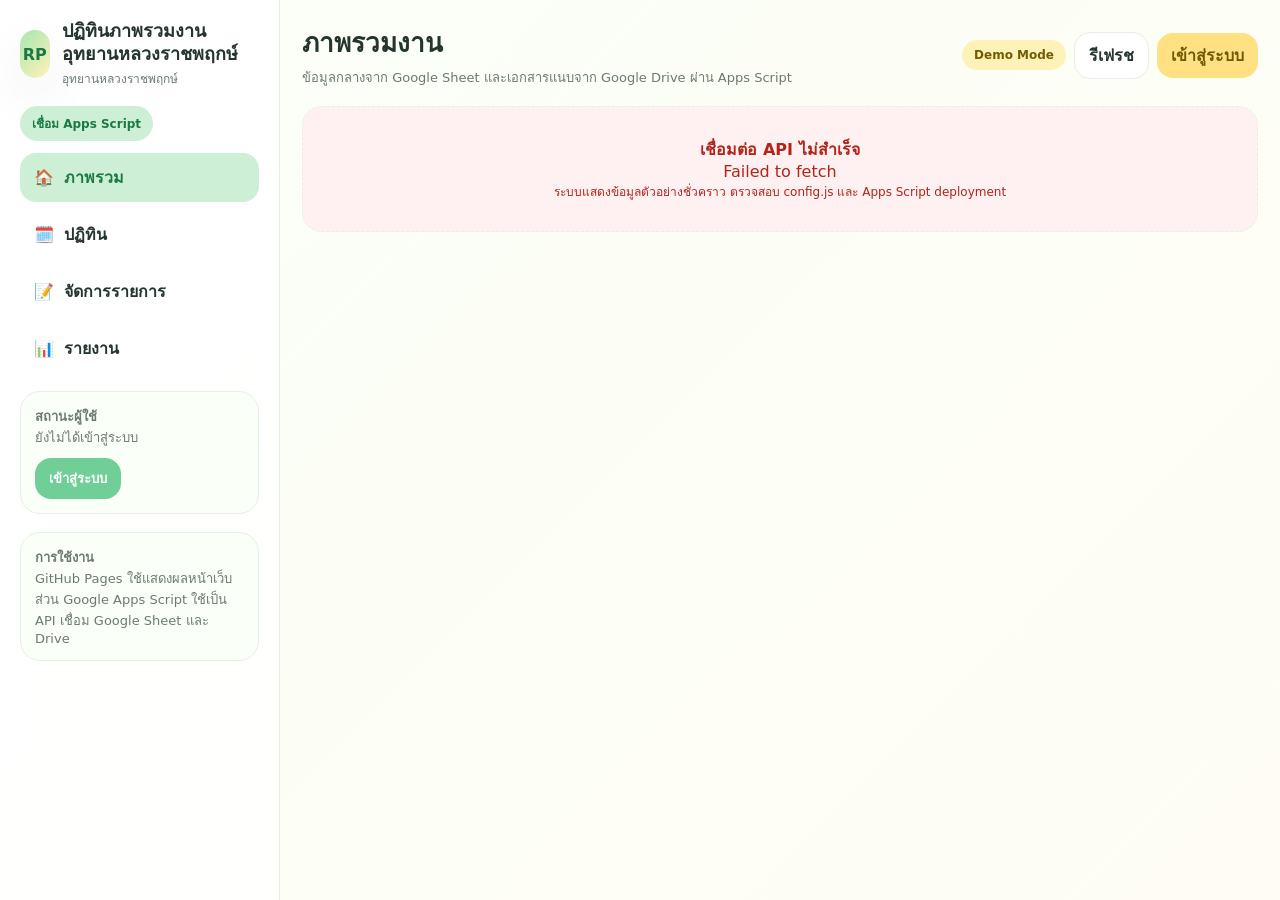
==== index.html @ 95524512 "Add files via upload Upload calendar website files" ====
<!doctype html>
<html lang="th">
<head>
  <meta charset="utf-8">
  <meta name="viewport" content="width=device-width, initial-scale=1">
  <meta name="description" content="ระบบปฏิทินภาพรวมงาน เชื่อมต่อ Google Sheet และ Google Drive ผ่าน Apps Script">
  <title>ปฏิทินภาพรวมงานอุทยานหลวงราชพฤกษ์</title>
  <script src="./config.js"></script>
  <link rel="stylesheet" href="./styles.css">
</head>
<body data-initial-view="dashboard">
  <div id="app"></div>
  <script src="./app.js"></script>
</body>
</html>
---- styles.css ----
:root{
  --bg:#FFFFFF;--bg-soft:#FAFFF8;--bg-warm:#FFFDF3;--green-1:#CDEFD6;--green-2:#A8E6B1;--green-3:#6FCF97;--yellow-1:#FFF2B8;--yellow-2:#FFE082;--yellow-3:#F2C94C;--text:#24352F;--muted:#6B7A72;--border:#E4EFE7;--danger:#B42318;--danger-bg:#FFF1F1;--shadow:0 18px 50px rgba(36,53,47,.08);--radius:22px
}
*{box-sizing:border-box}body{margin:0;font-family:system-ui,-apple-system,BlinkMacSystemFont,"Segoe UI",sans-serif;background:linear-gradient(135deg,var(--bg-soft),var(--bg-warm));color:var(--text)}button,input,select,textarea{font:inherit}button{cursor:pointer}.app-shell{min-height:100vh;display:grid;grid-template-columns:280px 1fr}.sidebar{position:sticky;top:0;height:100vh;padding:20px;background:rgba(255,255,255,.9);backdrop-filter:blur(12px);border-right:1px solid var(--border);overflow:auto}.brand{display:flex;gap:12px;align-items:center;margin-bottom:18px}.brand-mark{width:48px;height:48px;border-radius:18px;background:linear-gradient(135deg,var(--green-2),var(--yellow-1));display:grid;place-items:center;font-weight:900;color:#1B7A42;box-shadow:var(--shadow)}.brand h1{font-size:18px;line-height:1.25;margin:0}.brand p{font-size:12px;color:var(--muted);margin:4px 0 0}.nav{display:grid;gap:8px}.nav button{border:0;background:transparent;color:var(--text);text-align:left;padding:12px 14px;border-radius:16px;font-weight:800;display:flex;align-items:center;gap:10px}.nav button.active,.nav button:hover{background:var(--green-1);color:#1B7A42}.sidebar-card{margin-top:18px;padding:14px;border:1px solid var(--border);border-radius:20px;background:var(--bg-soft);font-size:13px;color:var(--muted)}.main{padding:22px;min-width:0}.topbar{display:flex;align-items:center;justify-content:space-between;gap:14px;margin-bottom:18px}.topbar h2{margin:0;font-size:26px}.topbar p{margin:4px 0 0;color:var(--muted);font-size:13px}.actions{display:flex;align-items:center;gap:8px;flex-wrap:wrap}.badge{display:inline-flex;align-items:center;gap:6px;border-radius:999px;padding:8px 12px;font-size:12px;font-weight:900}.badge.demo{background:var(--yellow-1);color:#745B00}.badge.api{background:var(--green-1);color:#1B7A42}.btn{border:0;border-radius:16px;padding:10px 14px;font-weight:900;background:var(--green-3);color:white}.btn:hover{opacity:.9}.btn.secondary{background:white;color:var(--text);border:1px solid var(--border)}.btn.warning{background:var(--yellow-2);color:#725900}.btn.danger{background:var(--danger-bg);color:var(--danger)}.btn:disabled{opacity:.55;cursor:not-allowed}.grid{display:grid;gap:14px}.grid.cards{grid-template-columns:repeat(4,minmax(0,1fr))}.card{background:white;border:1px solid var(--border);border-radius:var(--radius);box-shadow:var(--shadow);padding:18px}.metric .label{font-size:13px;font-weight:900;color:var(--muted)}.metric .value{font-size:34px;font-weight:1000;margin-top:8px}.section-title{display:flex;align-items:center;justify-content:space-between;gap:10px;margin:20px 0 12px}.section-title h3{margin:0;font-size:20px}.toolbar{display:flex;gap:10px;flex-wrap:wrap;margin-bottom:14px}.input,.select,.textarea{width:100%;border:1px solid var(--border);background:white;border-radius:16px;padding:11px 13px;outline:none;color:var(--text)}.input:focus,.select:focus,.textarea:focus{border-color:var(--green-3);box-shadow:0 0 0 3px rgba(111,207,151,.14)}.textarea{min-height:92px;resize:vertical}.form-grid{display:grid;grid-template-columns:repeat(2,minmax(0,1fr));gap:12px}.field label{display:block;font-size:13px;font-weight:900;margin-bottom:6px}.table-wrap{overflow:auto;border:1px solid var(--border);border-radius:20px;background:white}.table{width:100%;border-collapse:collapse;min-width:820px}.table th,.table td{padding:12px 14px;text-align:left;border-bottom:1px solid var(--border);vertical-align:top}.table th{font-size:12px;color:var(--muted);background:var(--bg-soft)}.table tr:hover td{background:#fbfffb}.status{display:inline-block;border-radius:999px;padding:5px 9px;font-size:12px;font-weight:900}.status.ok{background:var(--green-1);color:#1B7A42}.status.cancel{background:var(--danger-bg);color:var(--danger)}.status.done{background:#F1F5F9;color:#334155}.status.draft{background:var(--yellow-1);color:#725900}.event-list{display:grid;gap:10px}.event-item{border:1px solid var(--border);border-radius:18px;background:var(--bg-soft);padding:14px;text-align:left}.event-item h4{margin:4px 0 6px;font-size:16px}.event-meta{color:var(--muted);font-size:12px;line-height:1.5}.calendar-head{display:flex;justify-content:space-between;align-items:center;margin-bottom:12px}.calendar-grid{display:grid;grid-template-columns:repeat(7,minmax(0,1fr));gap:8px}.day-name{text-align:center;font-size:12px;font-weight:900;color:var(--muted);padding:8px}.day{min-height:112px;border:1px solid var(--border);background:white;border-radius:16px;padding:8px;overflow:hidden}.day.off{opacity:.45;background:#fbfbfb}.day.today{outline:3px solid var(--green-2)}.day-num{font-size:12px;font-weight:900;color:var(--muted)}.chip{display:block;width:100%;margin-top:5px;border:0;border-radius:10px;background:var(--green-1);color:#1B7A42;text-align:left;padding:5px 7px;font-size:11px;font-weight:800;white-space:nowrap;overflow:hidden;text-overflow:ellipsis}.chip.cancel{background:var(--danger-bg);color:var(--danger)}.modal-backdrop{position:fixed;inset:0;background:rgba(0,0,0,.42);display:grid;place-items:center;padding:16px;z-index:50}.modal{width:min(760px,100%);max-height:92vh;overflow:auto;background:white;border-radius:26px;box-shadow:0 30px 90px rgba(0,0,0,.25);padding:22px}.modal-head{display:flex;justify-content:space-between;gap:12px;align-items:flex-start}.close{border:0;background:var(--bg-soft);border-radius:14px;width:40px;height:40px;font-weight:1000}.detail-grid{display:grid;grid-template-columns:repeat(2,minmax(0,1fr));gap:10px;margin-top:14px}.detail-box{background:var(--bg-soft);border-radius:18px;padding:12px}.detail-box b{display:block;font-size:12px;color:var(--muted);margin-bottom:4px}.attachment-row{display:flex;align-items:center;justify-content:space-between;gap:10px;padding:10px 0;border-bottom:1px solid var(--border)}.attachment-row:last-child{border-bottom:0}.login-box{max-width:460px;margin:auto}.empty,.loading,.error{border:1px dashed var(--border);border-radius:20px;padding:30px;text-align:center;color:var(--muted);background:white}.error{color:var(--danger);background:var(--danger-bg)}.summary-bars{display:grid;gap:10px}.bar-row{display:grid;grid-template-columns:130px 1fr 50px;align-items:center;gap:10px;font-size:13px}.bar{height:12px;border-radius:999px;background:var(--bg-soft);overflow:hidden}.bar i{display:block;height:100%;background:var(--green-2);border-radius:999px}.mobile-menu{display:none}.muted{color:var(--muted)}.small{font-size:12px}.nowrap{white-space:nowrap}.hidden{display:none!important}
@media(max-width:920px){.app-shell{grid-template-columns:1fr}.sidebar{position:relative;height:auto;border-right:0;border-bottom:1px solid var(--border)}.mobile-menu{display:inline-flex}.grid.cards{grid-template-columns:repeat(2,minmax(0,1fr))}.form-grid,.detail-grid{grid-template-columns:1fr}.topbar{align-items:flex-start;flex-direction:column}.calendar-grid{gap:5px}.day{min-height:88px;border-radius:12px}.sidebar.collapsed .nav,.sidebar.collapsed .sidebar-card{display:none}}
@media(max-width:560px){.main{padding:14px}.sidebar{padding:14px}.grid.cards{grid-template-columns:1fr}.calendar-grid{grid-template-columns:1fr}.day-name{display:none}.day{min-height:auto}.day.off{display:none}.bar-row{grid-template-columns:95px 1fr 36px}.modal{padding:16px}.table{min-width:680px}}
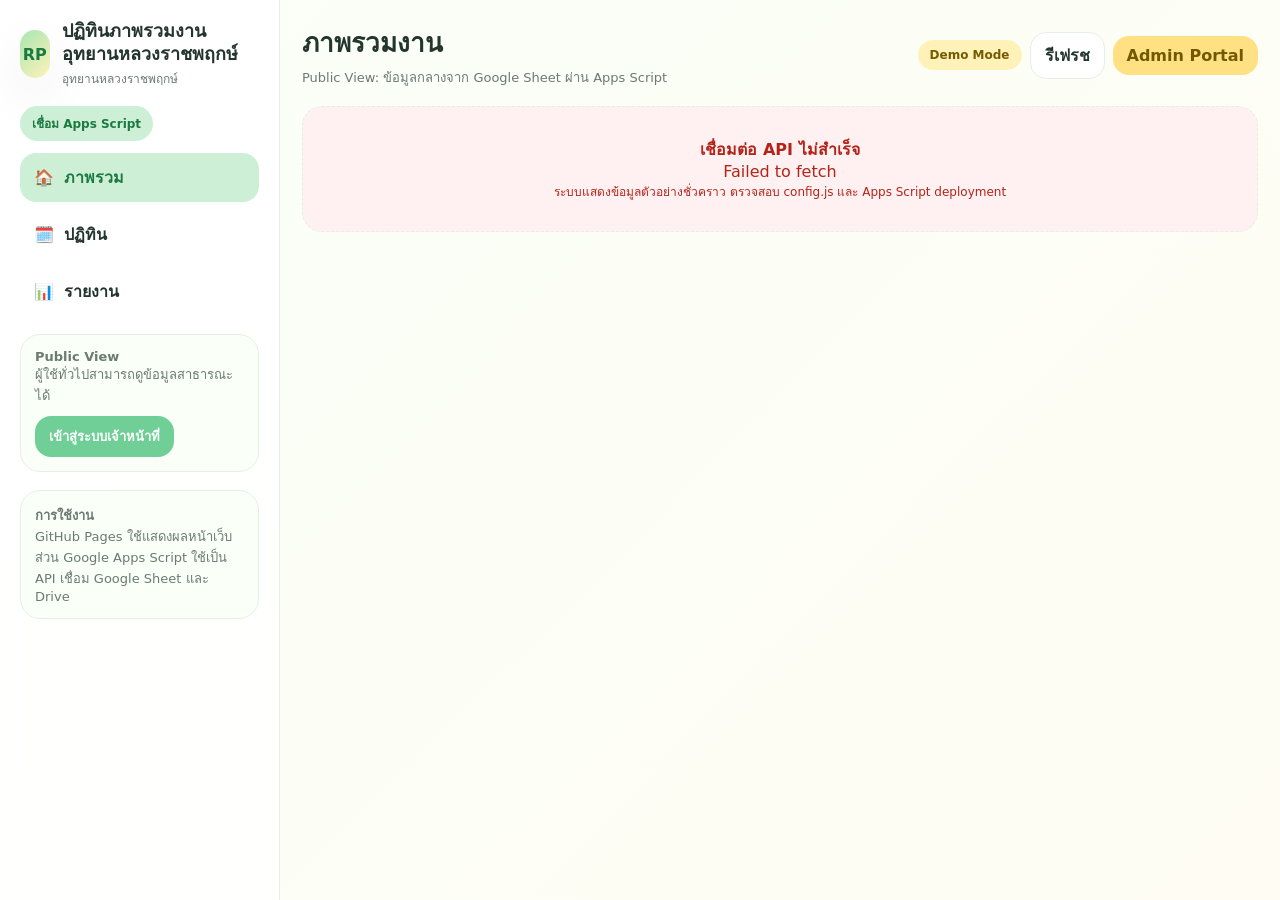
==== commit 93e1abca: "Public / Admin + หน้า Login ทางการ 1.แยก Public กับ Admin ออกจากกัน 2.หน้า Public ไม่ต้อง Login 3." ====
--- a/index.html
+++ b/index.html
@@ -8,7 +8,7 @@
   <script src="./config.js"></script>
   <link rel="stylesheet" href="./styles.css">
 </head>
-<body data-initial-view="dashboard">
+<body data-app-mode="public" data-initial-view="dashboard">
   <div id="app"></div>
   <script src="./app.js"></script>
 </body>
--- a/styles.css
+++ b/styles.css
@@ -4,3 +4,25 @@
 *{box-sizing:border-box}body{margin:0;font-family:system-ui,-apple-system,BlinkMacSystemFont,"Segoe UI",sans-serif;background:linear-gradient(135deg,var(--bg-soft),var(--bg-warm));color:var(--text)}button,input,select,textarea{font:inherit}button{cursor:pointer}.app-shell{min-height:100vh;display:grid;grid-template-columns:280px 1fr}.sidebar{position:sticky;top:0;height:100vh;padding:20px;background:rgba(255,255,255,.9);backdrop-filter:blur(12px);border-right:1px solid var(--border);overflow:auto}.brand{display:flex;gap:12px;align-items:center;margin-bottom:18px}.brand-mark{width:48px;height:48px;border-radius:18px;background:linear-gradient(135deg,var(--green-2),var(--yellow-1));display:grid;place-items:center;font-weight:900;color:#1B7A42;box-shadow:var(--shadow)}.brand h1{font-size:18px;line-height:1.25;margin:0}.brand p{font-size:12px;color:var(--muted);margin:4px 0 0}.nav{display:grid;gap:8px}.nav button{border:0;background:transparent;color:var(--text);text-align:left;padding:12px 14px;border-radius:16px;font-weight:800;display:flex;align-items:center;gap:10px}.nav button.active,.nav button:hover{background:var(--green-1);color:#1B7A42}.sidebar-card{margin-top:18px;padding:14px;border:1px solid var(--border);border-radius:20px;background:var(--bg-soft);font-size:13px;color:var(--muted)}.main{padding:22px;min-width:0}.topbar{display:flex;align-items:center;justify-content:space-between;gap:14px;margin-bottom:18px}.topbar h2{margin:0;font-size:26px}.topbar p{margin:4px 0 0;color:var(--muted);font-size:13px}.actions{display:flex;align-items:center;gap:8px;flex-wrap:wrap}.badge{display:inline-flex;align-items:center;gap:6px;border-radius:999px;padding:8px 12px;font-size:12px;font-weight:900}.badge.demo{background:var(--yellow-1);color:#745B00}.badge.api{background:var(--green-1);color:#1B7A42}.btn{border:0;border-radius:16px;padding:10px 14px;font-weight:900;background:var(--green-3);color:white}.btn:hover{opacity:.9}.btn.secondary{background:white;color:var(--text);border:1px solid var(--border)}.btn.warning{background:var(--yellow-2);color:#725900}.btn.danger{background:var(--danger-bg);color:var(--danger)}.btn:disabled{opacity:.55;cursor:not-allowed}.grid{display:grid;gap:14px}.grid.cards{grid-template-columns:repeat(4,minmax(0,1fr))}.card{background:white;border:1px solid var(--border);border-radius:var(--radius);box-shadow:var(--shadow);padding:18px}.metric .label{font-size:13px;font-weight:900;color:var(--muted)}.metric .value{font-size:34px;font-weight:1000;margin-top:8px}.section-title{display:flex;align-items:center;justify-content:space-between;gap:10px;margin:20px 0 12px}.section-title h3{margin:0;font-size:20px}.toolbar{display:flex;gap:10px;flex-wrap:wrap;margin-bottom:14px}.input,.select,.textarea{width:100%;border:1px solid var(--border);background:white;border-radius:16px;padding:11px 13px;outline:none;color:var(--text)}.input:focus,.select:focus,.textarea:focus{border-color:var(--green-3);box-shadow:0 0 0 3px rgba(111,207,151,.14)}.textarea{min-height:92px;resize:vertical}.form-grid{display:grid;grid-template-columns:repeat(2,minmax(0,1fr));gap:12px}.field label{display:block;font-size:13px;font-weight:900;margin-bottom:6px}.table-wrap{overflow:auto;border:1px solid var(--border);border-radius:20px;background:white}.table{width:100%;border-collapse:collapse;min-width:820px}.table th,.table td{padding:12px 14px;text-align:left;border-bottom:1px solid var(--border);vertical-align:top}.table th{font-size:12px;color:var(--muted);background:var(--bg-soft)}.table tr:hover td{background:#fbfffb}.status{display:inline-block;border-radius:999px;padding:5px 9px;font-size:12px;font-weight:900}.status.ok{background:var(--green-1);color:#1B7A42}.status.cancel{background:var(--danger-bg);color:var(--danger)}.status.done{background:#F1F5F9;color:#334155}.status.draft{background:var(--yellow-1);color:#725900}.event-list{display:grid;gap:10px}.event-item{border:1px solid var(--border);border-radius:18px;background:var(--bg-soft);padding:14px;text-align:left}.event-item h4{margin:4px 0 6px;font-size:16px}.event-meta{color:var(--muted);font-size:12px;line-height:1.5}.calendar-head{display:flex;justify-content:space-between;align-items:center;margin-bottom:12px}.calendar-grid{display:grid;grid-template-columns:repeat(7,minmax(0,1fr));gap:8px}.day-name{text-align:center;font-size:12px;font-weight:900;color:var(--muted);padding:8px}.day{min-height:112px;border:1px solid var(--border);background:white;border-radius:16px;padding:8px;overflow:hidden}.day.off{opacity:.45;background:#fbfbfb}.day.today{outline:3px solid var(--green-2)}.day-num{font-size:12px;font-weight:900;color:var(--muted)}.chip{display:block;width:100%;margin-top:5px;border:0;border-radius:10px;background:var(--green-1);color:#1B7A42;text-align:left;padding:5px 7px;font-size:11px;font-weight:800;white-space:nowrap;overflow:hidden;text-overflow:ellipsis}.chip.cancel{background:var(--danger-bg);color:var(--danger)}.modal-backdrop{position:fixed;inset:0;background:rgba(0,0,0,.42);display:grid;place-items:center;padding:16px;z-index:50}.modal{width:min(760px,100%);max-height:92vh;overflow:auto;background:white;border-radius:26px;box-shadow:0 30px 90px rgba(0,0,0,.25);padding:22px}.modal-head{display:flex;justify-content:space-between;gap:12px;align-items:flex-start}.close{border:0;background:var(--bg-soft);border-radius:14px;width:40px;height:40px;font-weight:1000}.detail-grid{display:grid;grid-template-columns:repeat(2,minmax(0,1fr));gap:10px;margin-top:14px}.detail-box{background:var(--bg-soft);border-radius:18px;padding:12px}.detail-box b{display:block;font-size:12px;color:var(--muted);margin-bottom:4px}.attachment-row{display:flex;align-items:center;justify-content:space-between;gap:10px;padding:10px 0;border-bottom:1px solid var(--border)}.attachment-row:last-child{border-bottom:0}.login-box{max-width:460px;margin:auto}.empty,.loading,.error{border:1px dashed var(--border);border-radius:20px;padding:30px;text-align:center;color:var(--muted);background:white}.error{color:var(--danger);background:var(--danger-bg)}.summary-bars{display:grid;gap:10px}.bar-row{display:grid;grid-template-columns:130px 1fr 50px;align-items:center;gap:10px;font-size:13px}.bar{height:12px;border-radius:999px;background:var(--bg-soft);overflow:hidden}.bar i{display:block;height:100%;background:var(--green-2);border-radius:999px}.mobile-menu{display:none}.muted{color:var(--muted)}.small{font-size:12px}.nowrap{white-space:nowrap}.hidden{display:none!important}
 @media(max-width:920px){.app-shell{grid-template-columns:1fr}.sidebar{position:relative;height:auto;border-right:0;border-bottom:1px solid var(--border)}.mobile-menu{display:inline-flex}.grid.cards{grid-template-columns:repeat(2,minmax(0,1fr))}.form-grid,.detail-grid{grid-template-columns:1fr}.topbar{align-items:flex-start;flex-direction:column}.calendar-grid{gap:5px}.day{min-height:88px;border-radius:12px}.sidebar.collapsed .nav,.sidebar.collapsed .sidebar-card{display:none}}
 @media(max-width:560px){.main{padding:14px}.sidebar{padding:14px}.grid.cards{grid-template-columns:1fr}.calendar-grid{grid-template-columns:1fr}.day-name{display:none}.day{min-height:auto}.day.off{display:none}.bar-row{grid-template-columns:95px 1fr 36px}.modal{padding:16px}.table{min-width:680px}}
+
+
+/* Official Admin Login */
+.admin-login-layout{min-height:100vh;display:grid;grid-template-columns:1fr 1fr;background:#fff;color:var(--text)}
+.admin-login-panel{position:relative;min-height:100vh;display:flex;align-items:center;justify-content:center;padding:48px 28px;overflow:hidden}
+.admin-login-panel-form{background:#fff}
+.admin-login-back{position:absolute;top:56px;left:26%;transform:translateX(-50%);display:inline-flex;gap:6px;align-items:center;text-decoration:none;color:#2E7D54;font-size:14px;font-weight:900}
+.admin-login-card{width:min(480px,100%)}
+.text-center{text-align:center}.mb-2{margin-bottom:18px}.text-muted{color:var(--muted)}.text-small{font-size:13px}.mt-1{margin-top:14px}
+.admin-login-eyebrow{display:inline-flex;align-items:center;justify-content:center;padding:8px 14px;border-radius:999px;background:#DDF5E8;color:#2E7D54;font-size:12px;font-weight:900;margin-bottom:16px}
+.admin-login-portal-card h1{margin:0 0 10px;font-size:28px;line-height:1.25;color:#2E7D54}
+.admin-login-form{display:grid;gap:16px;margin-top:22px}.form-group label{display:block;font-weight:900;font-size:14px;margin-bottom:8px;color:var(--text)}
+.form-control{width:100%;border:1px solid #DDE8E1;background:#fff;border-radius:12px;padding:13px 14px;outline:none;color:var(--text);font:inherit}
+.form-control:focus{border-color:var(--green-3);box-shadow:0 0 0 4px rgba(111,207,151,.16)}
+.btn-block{width:100%;border-radius:12px;padding:14px 16px}.btn-primary{background:#74D19E;color:white;border:0}
+.admin-login-footer{text-align:center;margin-top:20px}.admin-login-footer-note{font-size:13px;color:var(--muted);margin:0}.alert{border-radius:14px;padding:12px 14px;font-size:13px}.alert-danger{background:var(--danger-bg);color:var(--danger);border:1px solid #FECACA}
+.admin-login-panel-brand{background:radial-gradient(circle at 65% 28%,rgba(111,207,151,.22),transparent 24%),linear-gradient(135deg,#0E3A30,#123F35 50%,#0A2E27);color:white}
+.admin-login-brand-grid{position:absolute;inset:0;opacity:.16;background-image:linear-gradient(rgba(255,255,255,.28) 1px,transparent 1px),linear-gradient(90deg,rgba(255,255,255,.28) 1px,transparent 1px);background-size:86px 86px}
+.admin-login-brand-card{position:relative;text-align:center;z-index:1}.admin-login-brand-mark{width:56px;height:56px;border-radius:18px;margin:0 auto 24px;background:#74D19E;display:flex;align-items:flex-end;justify-content:center;gap:5px;padding:12px;box-shadow:0 18px 50px rgba(0,0,0,.18)}
+.admin-login-brand-mark span{display:block;width:7px;background:white;border-radius:999px}.admin-login-brand-mark span:nth-child(1){height:19px}.admin-login-brand-mark span:nth-child(2){height:29px}.admin-login-brand-mark span:nth-child(3){height:23px}
+.admin-login-brand-card h2{margin:0;font-size:34px;line-height:1.2}.admin-login-brand-card p{margin:18px 0 20px;color:rgba(255,255,255,.82)}.admin-login-brand-chip{display:inline-flex;border:1px solid rgba(255,255,255,.22);background:rgba(255,255,255,.12);border-radius:999px;padding:10px 18px;font-weight:900;font-size:13px}
+@media(max-width:920px){.admin-login-layout{grid-template-columns:1fr}.admin-login-panel-brand{display:none}.admin-login-panel{padding:76px 20px 40px}.admin-login-back{left:20px;top:28px;transform:none}.admin-login-portal-card h1{font-size:24px}}
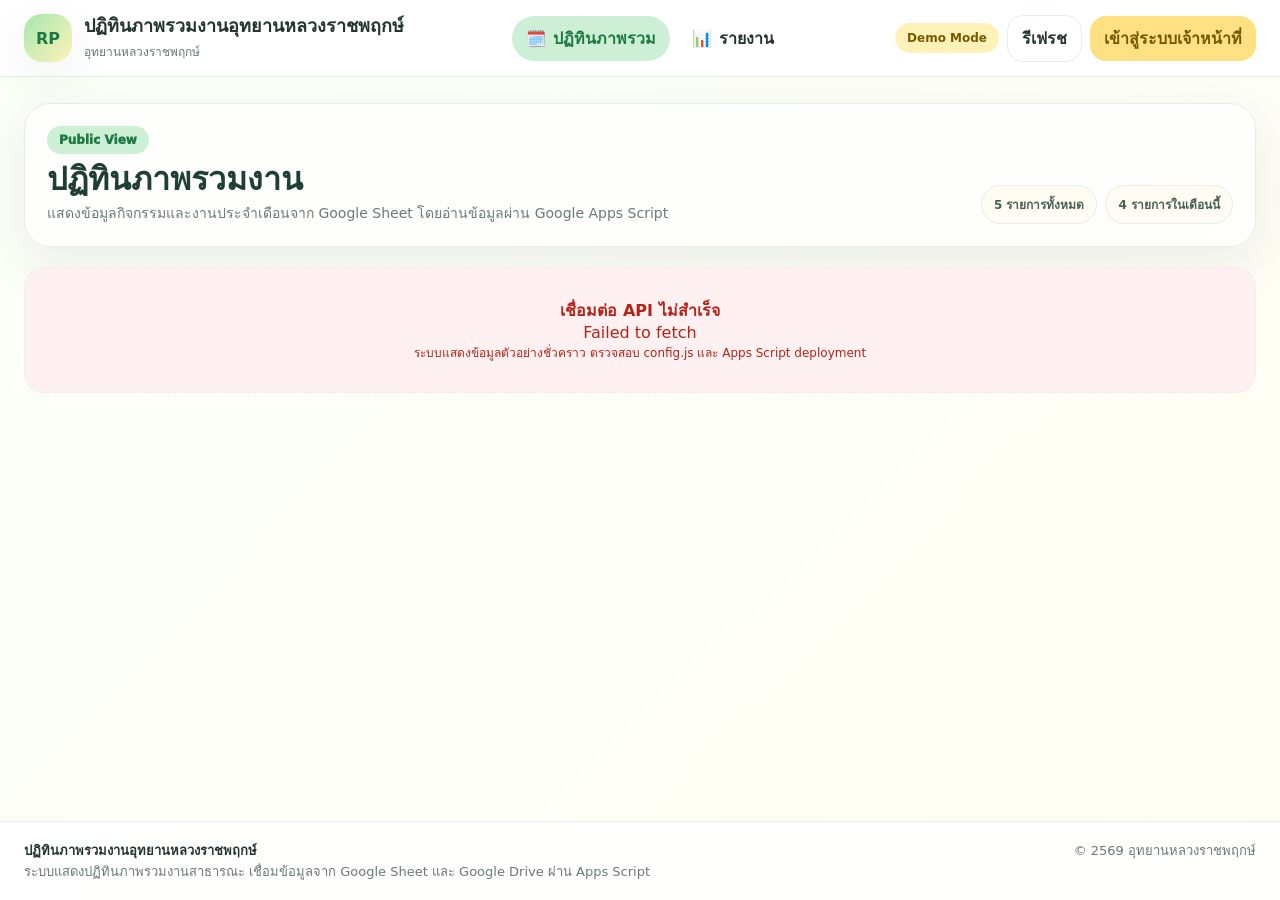
==== commit d32afaf1: "Public View หน้า Public View ไม่มี Side Menu ของ Admin แล้ว หน้า Public ใช้ Header ด้านบนแทน Sideba" ====
--- a/index.html
+++ b/index.html
@@ -8,7 +8,7 @@
   <script src="./config.js"></script>
   <link rel="stylesheet" href="./styles.css">
 </head>
-<body data-app-mode="public" data-initial-view="dashboard">
+<body data-app-mode="public" data-initial-view="calendar">
   <div id="app"></div>
   <script src="./app.js"></script>
 </body>
--- a/styles.css
+++ b/styles.css
@@ -26,3 +26,20 @@
 .admin-login-brand-mark span{display:block;width:7px;background:white;border-radius:999px}.admin-login-brand-mark span:nth-child(1){height:19px}.admin-login-brand-mark span:nth-child(2){height:29px}.admin-login-brand-mark span:nth-child(3){height:23px}
 .admin-login-brand-card h2{margin:0;font-size:34px;line-height:1.2}.admin-login-brand-card p{margin:18px 0 20px;color:rgba(255,255,255,.82)}.admin-login-brand-chip{display:inline-flex;border:1px solid rgba(255,255,255,.22);background:rgba(255,255,255,.12);border-radius:999px;padding:10px 18px;font-weight:900;font-size:13px}
 @media(max-width:920px){.admin-login-layout{grid-template-columns:1fr}.admin-login-panel-brand{display:none}.admin-login-panel{padding:76px 20px 40px}.admin-login-back{left:20px;top:28px;transform:none}.admin-login-portal-card h1{font-size:24px}}
+
+/* Public view header / footer / 60:40 calendar layout */
+.public-page{min-height:100vh;display:flex;flex-direction:column;background:linear-gradient(135deg,var(--bg-soft),var(--bg-warm))}
+.site-header{position:sticky;top:0;z-index:20;background:rgba(255,255,255,.92);backdrop-filter:blur(14px);border-bottom:1px solid var(--border)}
+.site-header-inner{max-width:1440px;margin:0 auto;padding:14px 24px;display:flex;align-items:center;justify-content:space-between;gap:18px}
+.brand-public{border:0;background:transparent;padding:0;margin:0;text-align:left;display:flex;gap:12px;align-items:center;color:var(--text);cursor:pointer;min-width:260px}
+.public-nav{display:flex;align-items:center;justify-content:center;gap:8px;flex:1}
+.public-nav button{border:0;background:transparent;color:var(--text);padding:10px 14px;border-radius:999px;font-weight:900;display:flex;align-items:center;gap:7px}
+.public-nav button.active,.public-nav button:hover{background:var(--green-1);color:#1B7A42}
+.public-header-actions{display:flex;align-items:center;justify-content:flex-end;gap:8px;flex-wrap:wrap}
+.public-main{width:100%;max-width:1440px;margin:0 auto;padding:26px 24px 36px;flex:1}
+.public-hero{display:flex;align-items:flex-end;justify-content:space-between;gap:18px;margin-bottom:20px;padding:22px;border:1px solid var(--border);border-radius:26px;background:rgba(255,255,255,.76);box-shadow:var(--shadow)}
+.public-hero h2{margin:6px 0 4px;font-size:32px;line-height:1.2;color:#1f3f35}
+.public-hero p{margin:0;color:var(--muted);font-size:14px}.eyebrow{display:inline-flex;border-radius:999px;padding:7px 12px;background:var(--green-1);color:#1B7A42;font-size:12px;font-weight:1000}.public-hero-summary{display:flex;gap:8px;flex-wrap:wrap;justify-content:flex-end}.public-hero-summary span{border-radius:999px;background:var(--bg-warm);border:1px solid var(--border);padding:9px 12px;font-size:12px;font-weight:900;color:#476055}
+.public-calendar-layout{display:grid;grid-template-columns:minmax(0,60fr) minmax(340px,40fr);gap:18px;align-items:start}.calendar-card,.month-list-card{min-width:0}.month-list{display:grid;gap:10px;max-height:calc(100vh - 330px);min-height:420px;overflow:auto;padding-right:2px}.month-list-item{width:100%;display:grid;grid-template-columns:58px minmax(0,1fr) auto;gap:12px;align-items:center;border:1px solid var(--border);background:var(--bg-soft);border-radius:18px;padding:12px;text-align:left;color:var(--text)}.month-list-item:hover{border-color:var(--green-2);box-shadow:0 12px 30px rgba(36,53,47,.08);background:#fff}.month-list-date{width:54px;height:54px;border-radius:16px;background:white;border:1px solid var(--border);display:grid;place-items:center;align-content:center;color:#1B7A42}.month-list-date b{font-size:20px;line-height:1}.month-list-date span{font-size:11px;font-weight:900;color:var(--muted)}.month-list-title{font-weight:1000;line-height:1.35;margin-bottom:4px}.month-list-body{min-width:0}.site-footer{margin-top:auto;border-top:1px solid var(--border);background:rgba(255,255,255,.86)}.site-footer-inner{max-width:1440px;margin:0 auto;padding:18px 24px;display:flex;justify-content:space-between;gap:14px;color:var(--muted);font-size:13px}.site-footer b{color:var(--text)}.footer-meta{text-align:right;white-space:nowrap}
+@media(max-width:1100px){.site-header-inner{align-items:flex-start;flex-direction:column}.brand-public{min-width:0}.public-nav{justify-content:flex-start;flex-wrap:wrap}.public-header-actions{justify-content:flex-start}.public-calendar-layout{grid-template-columns:1fr}.month-list{max-height:none;min-height:auto}.public-hero{align-items:flex-start;flex-direction:column}.public-hero-summary{justify-content:flex-start}}
+@media(max-width:720px){.site-header-inner,.public-main,.site-footer-inner{padding-left:14px;padding-right:14px}.public-hero h2{font-size:24px}.public-calendar-layout{gap:14px}.month-list-item{grid-template-columns:48px minmax(0,1fr);align-items:start}.month-list-item>div:last-child{grid-column:2}.month-list-date{width:46px;height:46px}.site-footer-inner{flex-direction:column}.footer-meta{text-align:left}.public-nav button{padding:9px 10px;font-size:13px}.public-header-actions .badge{display:none}}
